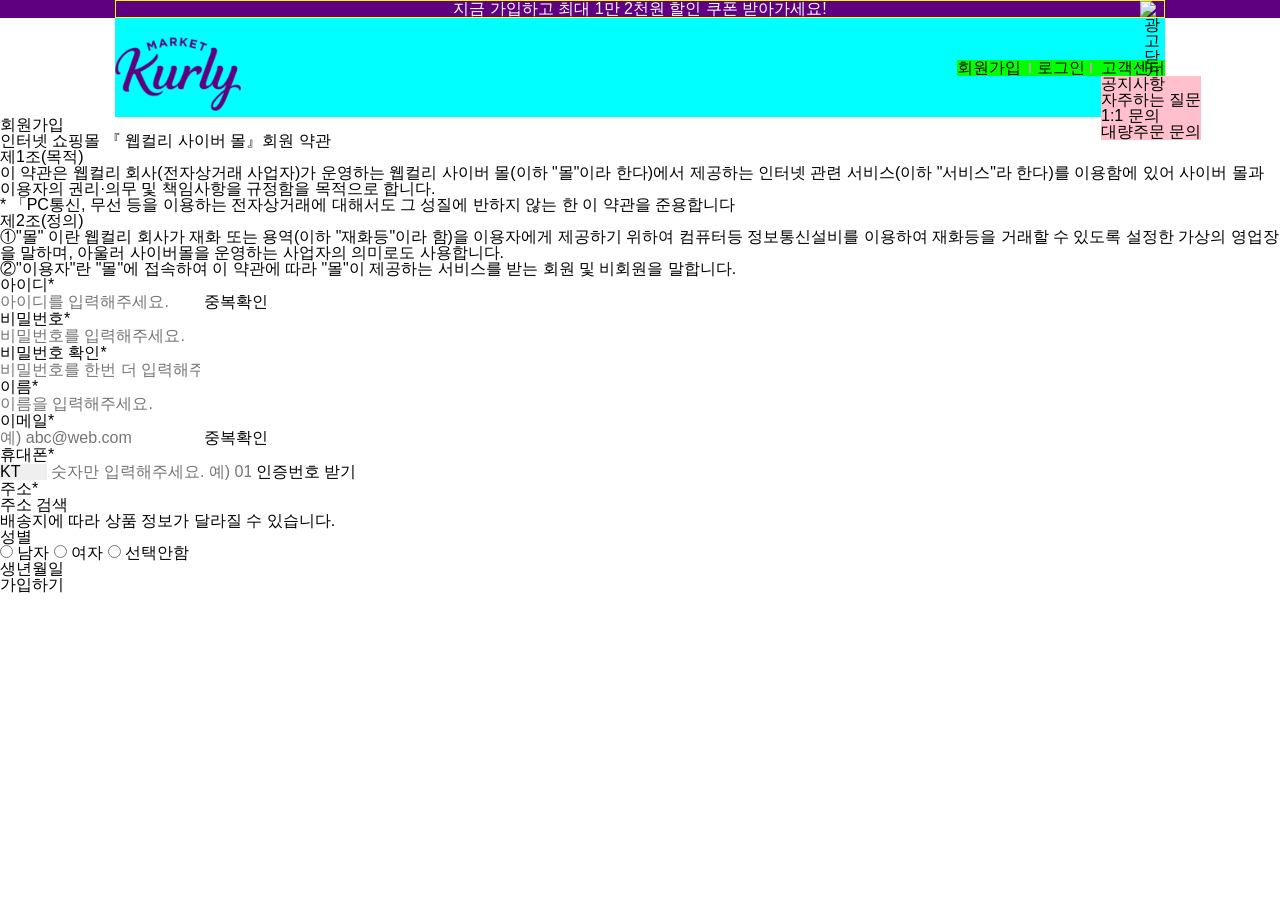
==== join.html @ 52c2f2ca "마켓컬리 회원가입 html 성별까지" ====
<!DOCTYPE html>
<html lang="ko">
<head>
    <meta charset="UTF-8">
    <meta name="viewport" content="width=device-width, initial-scale=1.0">
    <meta name="description" content="마켓컬리에 회원가입하기">
    <meta name="keywords" content="마켓컬리, 회원가입">
    <title>회원가입 | 마켓컬리</title>
    <link rel="shortcut icon" href="" type="image/x-icon">
    <link rel="stylesheet" href="./styles/reset.css">
    <link rel="stylesheet" href="./styles/index.css">
    <link rel="stylesheet" href="./styles/join.css">
    <script src="./sripts/join.js" defer></script>
</head>
<body>
    <div id="wrap">
        <header>
            <!-- 1행 광고 띠배너 -->
            <div class="top_bnr_bg">
                <div class="top_bnr">
                    <a href="#" class="ad_text">지금 가입하고 <em>최대 1만 2천원 할인 쿠폰</em> 받아가세요!</a>
                    <button type="button" id="ad_close_btn"><img src="#" alt="광고 닫기"></button>
                </div>
            </div>
            <!-- 2행 로고+가입+로그인+고객센터 -->
            <div class="logo_user_menu">
                <h1><a href="./index.html"><img src="./images/logo.svg" alt="마켓컬리"></a></h1>
                <ul class="snb">
                    <li><a href="./join.html">회원가입</a></li>
                    <li><a href="#">로그인</a></li>
                    <li>
                        <a href="# ">고객센터</a>
                        <ul class="lnb">
                            <li><a href="#">공지사항</a></li>
                            <li><a href="#">자주하는 질문</a></li>
                            <li><a href="#">1:1 문의</a></li>
                            <li><a href="#">대량주문 문의</a></li>
                        </ul>
                    </li>
                </ul>
            </div>
        </header>
        <main>
            <h1>회원가입</h1>
            <form action="#" method="post" name="join_frm" id="join_frm">
                <div class="law">
                    <h2>인터넷 쇼핑몰 『 웹컬리 사이버 몰』회원 약관</h2>
                    <dl class="law_contents">
                        <dt>제1조(목적)</dt>
                        <dd>이 약관은 웹컬리 회사(전자상거래 사업자)가 운영하는 웹컬리 사이버 몰(이하 "몰"이라 한다)에서 제공하는 인터넷 관련 서비스(이하 "서비스"라 한다)를 이용함에 있어 사이버 몰과 이용자의 권리·의무 및 책임사항을 규정함을 목적으로 합니다.</dd>
                        <dd>* 「PC통신, 무선 등을 이용하는 전자상거래에 대해서도 그 성질에 반하지 않는 한 이 약관을 준용합니다</dd>
                        <dt>제2조(정의)</dt>
                        <dd>①"몰" 이란 웹컬리 회사가 재화 또는 용역(이하 "재화등"이라 함)을 이용자에게 제공하기 위하여 컴퓨터등 정보통신설비를 이용하여 재화등을 거래할 수 있도록 설정한 가상의 영업장을 말하며, 아울러 사이버몰을 운영하는 사업자의 의미로도 사용합니다.</dd>
                        <dd>②"이용자"란 "몰"에 접속하여 이 약관에 따라 "몰"이 제공하는 서비스를 받는 회원 및 비회원을 말합니다.</dd>
                    </dl>
                </div>
                <dl class="join_list">
                    <dt>아이디<span class="important">*</span></dt>
                    <dd>
                        <input type="text" autofocus required placeholder="아이디를 입력해주세요." name="user_id" id="user_id">
                        <button type="button" id="user_id_check_btn">중복확인</button>
                    </dd>
                    <dt>비밀번호<span class="important">*</span></dt>
                    <dd>
                        <input type="password" required placeholder="비밀번호를 입력해주세요." name="user_pw" id="user_pw">
                    </dd>
                    <dt>비밀번호 확인<span class="important">*</span></dt>
                    <dd>
                        <input type="password" required placeholder="비밀번호를 한번 더 입력해주세요." name="user_pw_check" id="user_pw_check">
                    </dd>
                    <dt>이름<span class="important">*</span></dt>
                    <dd>
                        <input type="text" required placeholder="이름을 입력해주세요." name="user_name" id="user_name">
                    </dd>
                    <dt>이메일<span class="important">*</span></dt>
                    <dd>
                        <input type="email" required placeholder="예) abc@web.com" name="user_email" id="user_email">
                        <button type="button" id="user_email_check_btn">중복확인</button>
                    </dd>
                    <!-- -------------------------- 휴대폰 -->
                    <dt>휴대폰<span class="important">*</span></dt>
                    <dd>
                        <select name="news_agency" id="news_agency">
                            <option value="kt">KT</option>
                            <option value="skt">SKT</option>
                            <option value="lgu">LG U+</option>
                        </select>
                        <input type="number" placeholder="숫자만 입력해주세요. 예) 01012345678" required maxlength="11" name="user_tel" id="user_tel">
                        <button type="button" id="certification_num_btn">인증번호 받기</button>
                    </dd>
                    <!-- -------------------------- 주소 -->
                    <dt>주소<span class="important">*</span></dt>
                    <dd>
                        <a href="#" class="address_search">주소 검색</a>
                        <p>배송지에 따라 상품 정보가 달라질 수 있습니다.</p>
                    </dd>
                    <!-- -------------------------- 성별 -->
                    <dt>성별</dt>
                    <dd>
                        <input type="radio" name="gender" value="male" id="male">
                        <label for="male">남자</label>
                        <input type="radio" name="gender" value="female" id="female">
                        <label for="female">여자</label>
                        <input type="radio" name="gender" value="gender_none" id="gender_none">
                        <label for="gender_none">선택안함</label>
                    </dd>
                    <!-- -------------------------- 생년월일 -->
                    <dt>생년월일</dt>
                </dl>
                <p><button type="button" id="join_btn">가입하기</button></p>
            </form>
        </main>
    </div>
</body>
</html>
---- styles/index.css ----
/* #5f0080 */
#wrap {}
#wrap header {}
/* -------------------------1행 광고 띠 배너 */
#wrap header .top_bnr_bg {
    background-color:#5f0080;
}
#wrap header .top_bnr_bg .top_bnr {
    text-align:center;
    width:1050px; margin:0 auto;
    border:1px solid yellow;
    position:relative;
}
#wrap header .top_bnr_bg .top_bnr .ad_text {color:#fff;}
#wrap header .top_bnr_bg .top_bnr .ad_text em {color:#fff;}
#wrap header .top_bnr_bg .top_bnr #ad_close_btn {
    width:24px;
    position:absolute;
    right:0; top:0;
}
#wrap header .top_bnr_bg .top_bnr #ad_close_btn img {width:100%}
/* ---------------------------header 2행 로고~메뉴 */
#wrap header .logo_user_menu {
    background-color: aqua;
    width:1050px; margin:0 auto;
    display:flex; flex-flow:row nowrap;
    justify-content:space-between;
    align-items: center;
}
#wrap header .logo_user_menu h1 {}
#wrap header .logo_user_menu h1 a {}
#wrap header .logo_user_menu h1 a img {}
#wrap header .logo_user_menu .snb {
    background-color: lime;
    display:flex; gap:16px;
}
#wrap header .logo_user_menu .snb > li {position:relative;}
#wrap header .logo_user_menu .snb > li::after {
    content:''; display:block;
    background-color: #aaa; width:2px; height:10px;
    position:absolute; right:-15%; top:20%;
}
#wrap header .logo_user_menu .snb > li:nth-child(3)::after {display:none;}
#wrap header .logo_user_menu .snb > li > a {}
#wrap header .logo_user_menu .snb li .lnb {
    background-color: pink;
    position:absolute; left:0;
    width:max-content;
}
#wrap header .logo_user_menu .snb li .lnb li {}
#wrap header .logo_user_menu .snb li .lnb li a {}
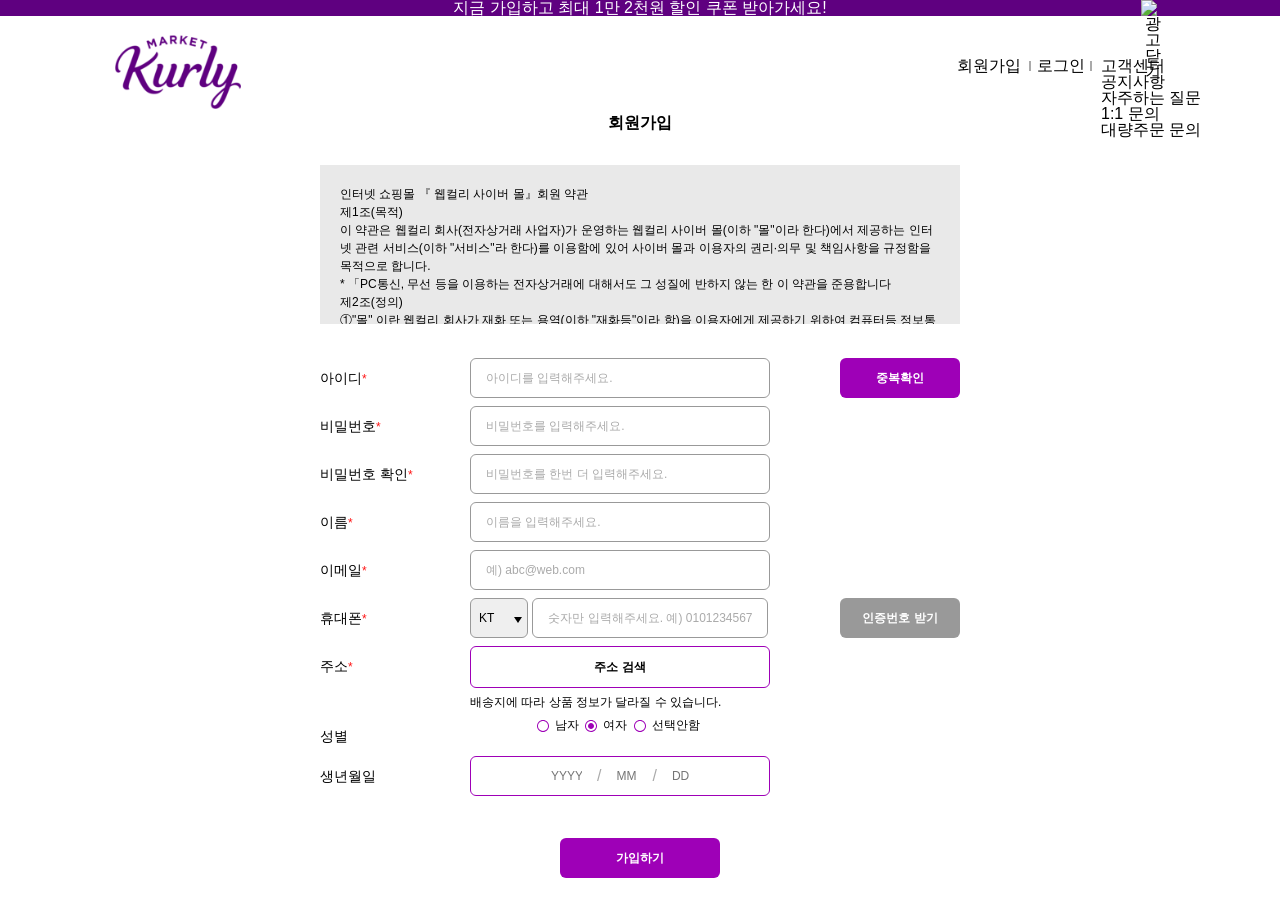
==== commit b70e6882: "마켓컬리 회원가입 완성" ====
--- a/join.html
+++ b/join.html
@@ -7,9 +7,10 @@
     <meta name="keywords" content="마켓컬리, 회원가입">
     <title>회원가입 | 마켓컬리</title>
     <link rel="shortcut icon" href="" type="image/x-icon">
-    <link rel="stylesheet" href="./styles/reset.css">
-    <link rel="stylesheet" href="./styles/index.css">
-    <link rel="stylesheet" href="./styles/join.css">
+    <link rel="stylesheet" href="./styles/reset.css"><!-- 초기화 -->
+    <link rel="stylesheet" href="./styles/var.css"><!-- 변수 -->
+    <link rel="stylesheet" href="./styles/index.css"><!-- 헤더의 디자인 -->
+    <link rel="stylesheet" href="./styles/join.css"><!-- 디자인2 -->
     <script src="./sripts/join.js" defer></script>
 </head>
 <body>
@@ -58,7 +59,7 @@
                     <dt>아이디<span class="important">*</span></dt>
                     <dd>
                         <input type="text" autofocus required placeholder="아이디를 입력해주세요." name="user_id" id="user_id">
-                        <button type="button" id="user_id_check_btn">중복확인</button>
+                        <button type="button" id="user_id_chk_btn">중복확인</button>
                     </dd>
                     <dt>비밀번호<span class="important">*</span></dt>
                     <dd>
@@ -66,7 +67,7 @@
                     </dd>
                     <dt>비밀번호 확인<span class="important">*</span></dt>
                     <dd>
-                        <input type="password" required placeholder="비밀번호를 한번 더 입력해주세요." name="user_pw_check" id="user_pw_check">
+                        <input type="password" required placeholder="비밀번호를 한번 더 입력해주세요." name="user_pw_chk" id="user_pw_chk">
                     </dd>
                     <dt>이름<span class="important">*</span></dt>
                     <dd>
@@ -75,18 +76,17 @@
                     <dt>이메일<span class="important">*</span></dt>
                     <dd>
                         <input type="email" required placeholder="예) abc@web.com" name="user_email" id="user_email">
-                        <button type="button" id="user_email_check_btn">중복확인</button>
                     </dd>
                     <!-- -------------------------- 휴대폰 -->
                     <dt>휴대폰<span class="important">*</span></dt>
                     <dd>
-                        <select name="news_agency" id="news_agency">
+                        <select name="agency" id="agency">
                             <option value="kt">KT</option>
                             <option value="skt">SKT</option>
                             <option value="lgu">LG U+</option>
                         </select>
-                        <input type="number" placeholder="숫자만 입력해주세요. 예) 01012345678" required maxlength="11" name="user_tel" id="user_tel">
-                        <button type="button" id="certification_num_btn">인증번호 받기</button>
+                        <input type="number" placeholder="숫자만 입력해주세요. 예) 01012345678" required maxlength="11" name="user_num" id="user_num">
+                        <button type="button" id="authentication_chk_btn">인증번호 받기</button>
                     </dd>
                     <!-- -------------------------- 주소 -->
                     <dt>주소<span class="important">*</span></dt>
@@ -99,13 +99,21 @@
                     <dd>
                         <input type="radio" name="gender" value="male" id="male">
                         <label for="male">남자</label>
-                        <input type="radio" name="gender" value="female" id="female">
+                        <input type="radio" checked name="gender" value="female" id="female">
                         <label for="female">여자</label>
                         <input type="radio" name="gender" value="gender_none" id="gender_none">
                         <label for="gender_none">선택안함</label>
                     </dd>
                     <!-- -------------------------- 생년월일 -->
                     <dt>생년월일</dt>
+                    <dd>
+                        <ul class="ymd">
+                            <!-- 같은 그룹(선택 양식의 name) 기준으로 checked는 주 고객(페르소나)에 맞춰서 기본선택상태 권장 -->
+                            <li><input type="text" name="user_year" id="user_year" placeholder="YYYY"></li>
+                            <li><input type="text" name="user_month" id="user_month" placeholder="MM"></li>
+                            <li><input type="text" name="user_day" id="user_day" placeholder="DD"></li>
+                        </ul>
+                    </dd>
                 </dl>
                 <p><button type="button" id="join_btn">가입하기</button></p>
             </form>
--- a/styles/var.css
+++ b/styles/var.css
@@ -0,0 +1,41 @@
+/* 스타일 가이드(변수) */
+/* 
+    변수생성 문법
+    :root { --변수명-목적:반복값; }
+
+    변수사용(호출) 문법
+    선택자 {디자인 속성:var(--호출변수명-목적);}
+*/
+/* 변수목적 파일(var.css)에서는 변수생성만 작성하기 */
+:root {
+    --font-size-sm: 0.875rem;    /* 14px */
+    --font-size-xs: 0.75rem;     /* 12px */
+
+    --font-weight-semibold: 600; /*기본*/
+
+    --line-height-md:1.5; /* 행간 150% */
+
+    --color-primary:#9E00B7; /* 브랜드색 */
+    --color-warning:#FF1515; /* 경고 */
+    --color-placeholder:#AAAAAA;/* 안내문 */
+    --bg-disable:#e9e9e9;/* 약관배경, 비활성화 */
+    --bg-basic:#fff;/* 배경 */
+    --border-color:#999999;/* 테두리 */
+
+    --width-container-sm:640px;
+    --width-container-md:1050px;
+    --width-title:150px;/* 가입정보 좌측 제목 */
+    --width-input:300px; /* 가입입력, 선택 영역 */
+    --width-button-s:58px; /* 버튼 가로x세로 */
+    --width-button:120px; /* 버튼 가로x세로 */
+    --width-button-lg:160px; /* 버튼 가로x세로 */
+    --height-button:40px;
+
+    --radius-xs:6px;
+
+    --spacing-xs:8px;
+    --spacing-sm:10px;
+    --spacing-m:15px;
+    --spacing-md:20px;
+    --spacing-lg:34px;
+}
--- a/styles/index.css
+++ b/styles/index.css
@@ -8,7 +8,6 @@
 #wrap header .top_bnr_bg .top_bnr {
     text-align:center;
     width:1050px; margin:0 auto;
-    border:1px solid yellow;
     position:relative;
 }
 #wrap header .top_bnr_bg .top_bnr .ad_text {color:#fff;}
@@ -21,7 +20,7 @@
 #wrap header .top_bnr_bg .top_bnr #ad_close_btn img {width:100%}
 /* ---------------------------header 2행 로고~메뉴 */
 #wrap header .logo_user_menu {
-    background-color: aqua;
+
     width:1050px; margin:0 auto;
     display:flex; flex-flow:row nowrap;
     justify-content:space-between;
@@ -31,7 +30,6 @@
 #wrap header .logo_user_menu h1 a {}
 #wrap header .logo_user_menu h1 a img {}
 #wrap header .logo_user_menu .snb {
-    background-color: lime;
     display:flex; gap:16px;
 }
 #wrap header .logo_user_menu .snb > li {position:relative;}
@@ -43,7 +41,6 @@
 #wrap header .logo_user_menu .snb > li:nth-child(3)::after {display:none;}
 #wrap header .logo_user_menu .snb > li > a {}
 #wrap header .logo_user_menu .snb li .lnb {
-    background-color: pink;
     position:absolute; left:0;
     width:max-content;
 }
--- a/styles/join.css
+++ b/styles/join.css
@@ -0,0 +1,176 @@
+/* join.css */
+#wrap {}
+#wrap main {
+    width:var(--width-container-sm);
+    margin:0 auto;
+}
+#wrap main h1 {
+    text-align: center; 
+    font-weight:var(--font-weight-semibold);
+}
+#wrap main #join_frm {margin:var(--spacing-lg) 0;}
+/* ----------------------회원가입약관 */
+#wrap main #join_frm .law {
+    background-color:var(--bg-disable);
+    padding:var(--spacing-md);
+    height:159px; overflow:auto;
+}
+#wrap main #join_frm .law * {
+    line-height:var(--line-height-md);
+    font-size:var(--font-size-xs);
+}
+#wrap main #join_frm .law h2 {}
+#wrap main #join_frm .law dl {}
+#wrap main #join_frm .law dl dt {}
+#wrap main #join_frm .law dl dd {}
+/* ------------------------------회원가입정보 */
+#wrap main #join_frm .join_list {
+    display:flex;
+    flex-flow:row wrap;
+    margin:var(--spacing-lg) 0;
+}
+#wrap main #join_frm .join_list dt {
+    width:var(--width-title);
+    font-size:var(--font-size-sm);
+    line-height:var(--height-button) ;    
+}
+#wrap main #join_frm .join_list dt .important{
+    color:var(--color-warning);
+    font-size:var(--font-size-xs);
+} /* 필수표시 */
+#wrap main #join_frm .join_list dd {
+    /* width:490px; */
+    /* 계산기 함수: css 값 계산시 calc() 함수를 활용해서 계산가능 */
+    /* calc() 함수 작성 시 주의할 점: 산술연산자 좌/우 한칸 공백 필요 */
+    /* 부모(100%) 너비에서 형제 150px을 뺀 나머지 값을 dd에 적용 */
+    width:calc(100% - 150px); 
+    margin-bottom:var(--spacing-xs);
+    position:relative;
+}
+/*-----------------------------버튼 공통 디자인 */
+#wrap main #join_frm .join_list dd button {
+    position:absolute; right:0; top:0;
+}
+/* -----------------------------아이디~비밀번호 확인 공통 디자인*/
+#wrap main #join_frm .join_list dd > input[placeholder] {
+    background-color:var(--bg-basic);
+    width:var(--width-input);
+    height:var(--height-button);
+    border-radius:var(--radius-xs);
+    border:1px solid var(--border-color);
+    font-size:var(--font-size-xs);
+    padding:0 var(--spacing-m);
+}
+#wrap main #join_frm .join_list dd > input[placeholder]::placeholder {
+    color:var(--color-placeholder);}
+/* -----------------------------아이디~비밀번호 확인 */
+#wrap main #join_frm .join_list dd #user_id{}
+#wrap main #join_frm .join_list dd #user_id_chk_btn{
+    background-color: var(--color-primary);
+    width:var(--width-button);
+    height:var(--height-button);
+    color:var(--bg-basic);
+    border-radius:var(--radius-xs);
+    font-size:var(--font-size-xs);
+    font-weight:var(--font-weight-semibold);
+    
+}
+#wrap main #join_frm .join_list dd #user_pw{}
+/* -----------------------------이름~이메일 */
+#wrap main #join_frm .join_list dd #user_name{}
+#wrap main #join_frm .join_list dd #user_email{}
+/* -----------------------------휴대폰 */
+#wrap main #join_frm .join_list dd #agency {
+    width:var(--width-button-s); height:var(--height-button);
+    border:1px solid var(--border-color);
+    border-radius:var(--radius-xs);
+    background-image:url(../images/arrow.svg);
+    background-repeat: no-repeat;
+    background-position:100% 60%;
+    padding-left:var(--spacing-xs);
+    font-size:var(--font-size-xs);
+   /*  margin-right:var(--spacing-sm); */
+}
+#wrap main #join_frm .join_list dd #agency option {}
+#wrap main #join_frm .join_list dd #user_num {
+    width:236px
+}
+#wrap main #join_frm .join_list dd #authentication_chk_btn  {
+    background-color:var(--border-color);
+    width:var(--width-button);
+    height:var(--height-button);
+    border-radius:var(--radius-xs);
+    color:var(--bg-basic);
+    font-size: var(--font-size-xs);
+    font-weight:var(--font-weight-semibold);
+}
+/* -----------------------------주소 */
+#wrap main #join_frm .join_list dd .address_search {
+    background-color:var(--bg-basic);
+    display:block;
+    width:var(--width-input);
+    line-height:var(--height-button);
+    text-align: center;
+    border-radius:var(--radius-xs);
+    border: 1px solid var(--color-primary);
+    font-size:var(--font-size-xs);
+    font-weight:var(--font-weight-semibold);
+    margin-bottom:var(--spacing-xs);
+}
+#wrap main #join_frm .join_list dd .address_search + p {
+    font-size:var(--font-size-xs);
+}
+/* -----------------------------성별 */
+#wrap main #join_frm .join_list dd input[name=gender] {display:none;}
+/* 선택된 상태 */
+#wrap main #join_frm .join_list dd input[name=gender]:checked+label {
+    background-image:url(../images/on.svg)
+}
+/* 선택되지 않은 상태 */
+#wrap main #join_frm .join_list dd input[name=gender]+label {
+    background-image: url(../images/off.svg);
+    background-repeat:no-repeat;
+    padding-left:var(--spacing-md);
+    font-size:var(--font-size-xs);
+}
+#wrap main #join_frm .join_list dd input[name=gender]+label:nth-child(2) {
+    margin-left:65px; line-height:var(--line-height-md);
+}
+/* -----------------------------생년월일 */
+#wrap main #join_frm .join_list dd .ymd {
+    border:1px solid var(--color-primary);
+    border-radius:var(--radius-xs);
+    width:var(--width-input);
+    height:var(--height-button);
+    align-items:center; justify-content: center;
+    display:flex; /* 자식 li*3 옆으로 정렬하기 위한 flex */
+}
+#wrap main #join_frm .join_list dd .ymd li {
+    display:flex;/* 자식 input+after 옆으로 정렬하기 위한 flex */
+    align-items:center;
+}
+#wrap main #join_frm .join_list dd .ymd li::after {
+    content:'/';
+    color:var(--color-placeholder);
+    font-size:(--font-size-xs);
+    margin:0 var(--spacing-m);
+}
+#wrap main #join_frm .join_list dd .ymd li:nth-child(3)::after {display:none;}
+#wrap main #join_frm .join_list dd .ymd li input[name*=user] {font-size:var(--font-size-xs);}
+#wrap main #join_frm .join_list dd .ymd li input[name*=y] {width:31px;}
+#wrap main #join_frm .join_list dd .ymd li input[name*=m] {width:21px;}
+#wrap main #join_frm .join_list dd .ymd li input[name*=d] {width:17px;}
+/* -------------------------------가입버튼 */
+#wrap main #join_frm .join_list + p {
+    text-align:center;
+}
+#wrap main #join_frm .join_list + p #join_btn {
+    background-color:var(--color-primary);
+    width:var(--width-button-lg);
+    height:var(--height-button);
+    border-radius:var(--radius-xs);
+    color:var(--bg-basic);
+    font-size:var(--font-size-xs);
+    font-weight:var(--font-weight-semibold);
+
+}
